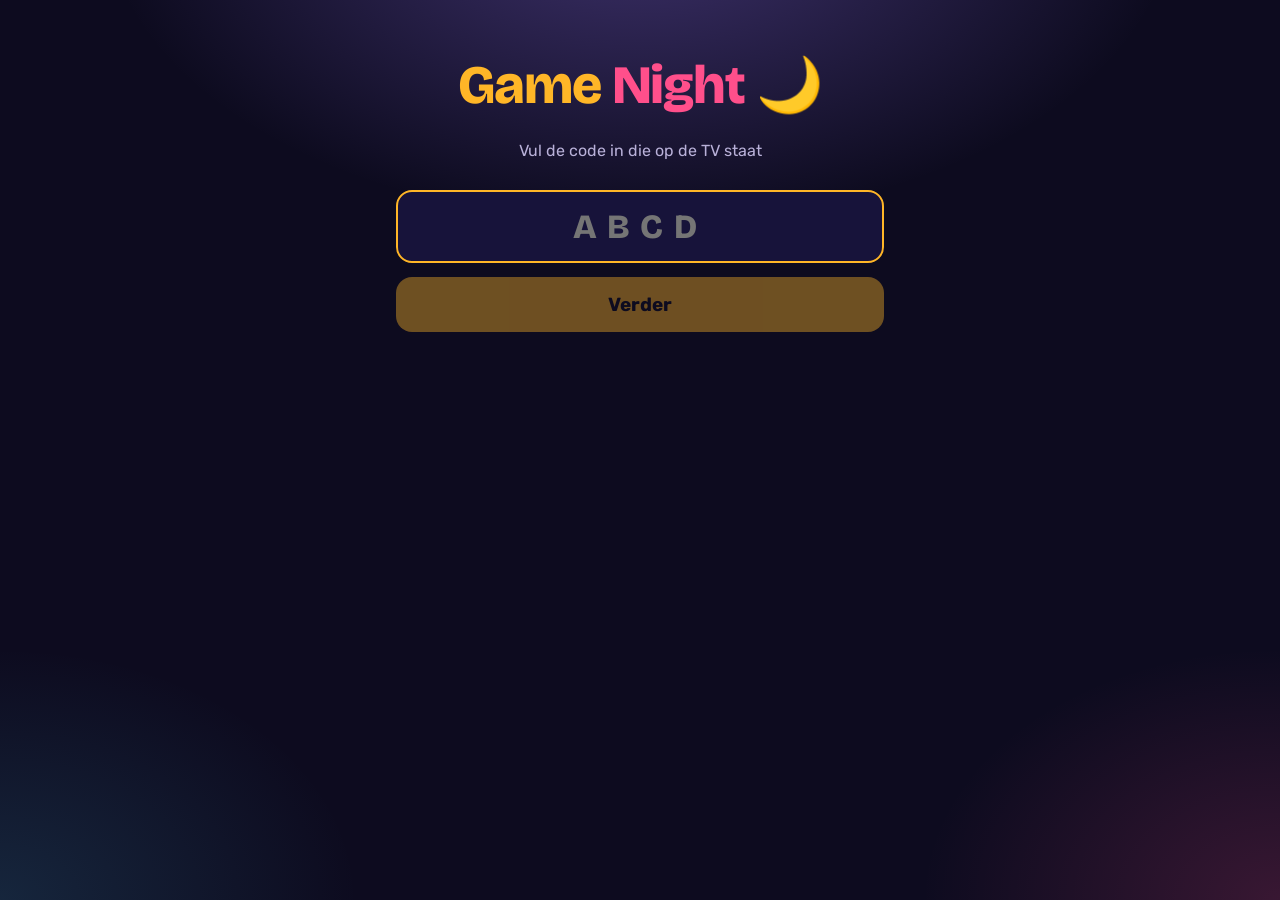
==== play.html @ 7d01547b "Game Night v1: quizavond met TV als host en telefoons als controller - Lobby met QR/code, spelleider" ====
<!doctype html>
<html lang="nl">
<head>
  <meta charset="utf-8">
  <meta name="viewport" content="width=device-width, initial-scale=1, viewport-fit=cover, maximum-scale=1">
  <meta name="theme-color" content="#0d0b1f">
  <meta name="apple-mobile-web-app-capable" content="yes">
  <title>Game Night</title>
  <link rel="icon" href="data:image/svg+xml,<svg xmlns='http://www.w3.org/2000/svg' viewBox='0 0 100 100'><text y='.9em' font-size='90'>🌙</text></svg>">
  <link rel="stylesheet" href="css/base.css">
  <link rel="stylesheet" href="css/play.css">
</head>
<body class="ph">
  <div id="banner" class="hidden"></div>
  <div id="ph">
    <div class="bar" id="bar"></div>
    <main id="screen"></main>
  </div>
  <div id="sheet" class="sheet hidden"></div>
  <script src="js/content.js"></script>
  <script src="js/engine.js"></script>
  <script src="js/net.js"></script>
  <script src="js/play.js"></script>
</body>
</html>
---- css/base.css ----
@import url('https://fonts.googleapis.com/css2?family=Bricolage+Grotesque:opsz,wght@12..96,600;12..96,800&family=Rubik:wght@400;500;700&display=swap');

:root {
  --ink: #0d0b1f;
  --ink-2: #17133a;
  --ink-3: #231d55;
  --line: rgba(255, 255, 255, 0.12);
  --text: #fff8ec;
  --muted: #b9b1d9;
  --pink: #ff4f8b;
  --amber: #ffb627;
  --mint: #3ddc97;
  --sky: #4cc9f0;
  --violet: #9b7bff;
  --bad: #ff5d5d;
  --a: #ff4f8b;
  --b: #4cc9f0;
  --c: #ffb627;
  --d: #3ddc97;
  --radius: 18px;
  --display: 'Bricolage Grotesque', 'Rubik', system-ui, sans-serif;
  --body: 'Rubik', system-ui, -apple-system, 'Segoe UI', sans-serif;
}

* { box-sizing: border-box; }
html, body { margin: 0; height: 100%; }
body {
  background: var(--ink);
  background-image:
    radial-gradient(60% 50% at 50% -10%, rgba(155, 123, 255, 0.35), transparent 70%),
    radial-gradient(40% 40% at 100% 100%, rgba(255, 79, 139, 0.18), transparent 70%),
    radial-gradient(40% 40% at 0% 100%, rgba(76, 201, 240, 0.14), transparent 70%);
  background-attachment: fixed;
  color: var(--text);
  font-family: var(--body);
  -webkit-font-smoothing: antialiased;
}
button { font: inherit; color: inherit; cursor: pointer; }
.hidden { display: none !important; }

.logo {
  font-family: var(--display);
  font-weight: 800;
  letter-spacing: -0.02em;
  line-height: 0.9;
}
.logo .g { color: var(--amber); }
.logo .n { color: var(--pink); }
.logo .moon { display: inline-block; transform: rotate(-20deg); }

@keyframes pop { 0% { transform: scale(0.6); opacity: 0; } 70% { transform: scale(1.06); opacity: 1; } 100% { transform: scale(1); } }
@keyframes rise { from { transform: translateY(24px); opacity: 0; } to { transform: none; opacity: 1; } }
@keyframes pulse { 0%, 100% { transform: scale(1); } 50% { transform: scale(1.06); } }
@keyframes shake { 0%, 100% { transform: none; } 25% { transform: translateX(-6px) rotate(-2deg); } 75% { transform: translateX(6px) rotate(2deg); } }
@keyframes spin { to { transform: rotate(360deg); } }
@keyframes float { 0%, 100% { transform: translateY(0); } 50% { transform: translateY(-8px); } }
.pop { animation: pop 0.45s cubic-bezier(0.2, 0.9, 0.3, 1.2) both; }
.rise { animation: rise 0.5s ease both; }

@media (prefers-reduced-motion: reduce) {
  *, *::before, *::after { animation-duration: 0.01ms !important; transition-duration: 0.01ms !important; }
}
---- css/play.css ----
/* Telefoon-controller */
body.ph { min-height: 100dvh; overscroll-behavior: none; -webkit-tap-highlight-color: transparent; }
#ph { max-width: 520px; margin: 0 auto; min-height: 100dvh; display: flex; flex-direction: column; padding: 12px 16px calc(16px + env(safe-area-inset-bottom)); }

.bar { display: flex; align-items: center; gap: 10px; padding: 4px 0 10px; }
.bar .me { display: flex; align-items: center; gap: 8px; flex: 1; min-width: 0; }
.bar .av { width: 40px; height: 40px; border-radius: 50%; display: grid; place-items: center; font-size: 22px; background: var(--c, var(--ink-3)); flex: none; }
.bar .nm { font-weight: 700; white-space: nowrap; overflow: hidden; text-overflow: ellipsis; }
.bar .sc { font-family: var(--display); font-weight: 800; color: var(--amber); }
.bar .rank { color: var(--muted); font-size: 14px; }
.iconbtn { background: var(--ink-3); border: 1px solid var(--line); border-radius: 12px; width: 44px; height: 44px; font-size: 20px; flex: none; }

.tbar { height: 6px; border-radius: 99px; background: var(--ink-3); overflow: hidden; margin-bottom: 14px; }
.tbar i { display: block; height: 100%; background: var(--amber); border-radius: 99px; transform-origin: left; }

#screen { flex: 1; display: flex; flex-direction: column; gap: 12px; }
.q { font-family: var(--display); font-weight: 800; font-size: 22px; line-height: 1.2; text-wrap: balance; }
.sub { color: var(--muted); }
.catline { color: var(--muted); font-size: 14px; }
.big { font-size: 72px; text-align: center; margin-top: 8vh; animation: pop 0.45s both; }
.title { font-family: var(--display); font-weight: 800; font-size: 30px; text-align: center; }
.center { text-align: center; }

.choices { display: grid; gap: 10px; }
.ch { display: flex; align-items: center; gap: 12px; text-align: left; background: var(--ink-2); border: 2px solid var(--line); border-radius: var(--radius); padding: 14px 14px; font-size: 18px; font-weight: 500; min-height: 64px; transition: transform 0.1s; }
.ch:active { transform: scale(0.97); }
.ch .l { flex: none; width: 36px; height: 36px; border-radius: 10px; display: grid; place-items: center; font-family: var(--display); font-weight: 800; color: var(--ink); }
.choices .ch:nth-child(1) .l { background: var(--a); }
.choices .ch:nth-child(2) .l { background: var(--b); }
.choices .ch:nth-child(3) .l { background: var(--c); }
.choices .ch:nth-child(4) .l { background: var(--d); }
.choices .ch:nth-child(5) .l { background: var(--violet); }
.choices .ch:nth-child(6) .l { background: var(--pink); }
.choices .ch:nth-child(7) .l { background: var(--sky); }
.choices .ch:nth-child(8) .l { background: var(--amber); }
.ch[disabled] { opacity: 0.3; }
.ch.mine { border-style: dashed; }
.ch.picked { border-color: var(--amber); background: rgba(255, 182, 39, 0.15); }
.ch .ord { margin-left: auto; width: 32px; height: 32px; border-radius: 50%; background: var(--amber); color: var(--ink); display: grid; place-items: center; font-weight: 800; font-family: var(--display); }

.cta { background: var(--amber); color: var(--ink); border: 0; border-radius: 16px; padding: 16px; font-size: 19px; font-weight: 700; width: 100%; }
.cta:disabled { opacity: 0.4; }
.cta.pink { background: var(--pink); color: white; }
.cta.ghost { background: var(--ink-3); color: var(--text); border: 1px solid var(--line); }
.small { font-size: 14px; padding: 10px 14px; border-radius: 12px; }
.row { display: flex; gap: 8px; }
.row > * { flex: 1; }

input.field { width: 100%; background: var(--ink-2); border: 2px solid var(--line); border-radius: 16px; color: var(--text); font: inherit; font-size: 22px; padding: 14px 16px; outline: none; }
input.field:focus { border-color: var(--amber); }
input.code { text-transform: uppercase; letter-spacing: 0.3em; text-align: center; font-family: var(--display); font-weight: 800; font-size: 34px; }
.preview { color: var(--muted); text-align: center; min-height: 20px; }

.avgrid { display: grid; grid-template-columns: repeat(6, 1fr); gap: 8px; }
.avgrid button { aspect-ratio: 1; font-size: 26px; background: var(--ink-2); border: 2px solid var(--line); border-radius: 14px; }
.avgrid button.on { border-color: var(--amber); background: rgba(255, 182, 39, 0.2); transform: scale(1.05); }

.card { background: var(--ink-2); border: 1px solid var(--line); border-radius: var(--radius); padding: 14px; }
.label { font-size: 13px; text-transform: uppercase; letter-spacing: 0.08em; color: var(--muted); margin-bottom: 8px; }
.seg { display: flex; gap: 6px; }
.seg button { flex: 1; background: var(--ink-3); border: 2px solid transparent; border-radius: 12px; padding: 10px 4px; font-size: 14px; line-height: 1.2; }
.seg button.on { border-color: var(--amber); background: rgba(255, 182, 39, 0.15); }
.seg button b { display: block; font-size: 20px; }
.toggle { display: flex; align-items: center; justify-content: space-between; padding: 8px 0; }
.sw { width: 52px; height: 30px; border-radius: 99px; background: var(--ink-3); border: 0; position: relative; }
.sw::after { content: ''; position: absolute; top: 3px; left: 3px; width: 24px; height: 24px; border-radius: 50%; background: var(--muted); transition: 0.2s; }
.sw.on { background: var(--mint); }
.sw.on::after { left: 25px; background: white; }

.plist { display: grid; gap: 6px; }
.prow { display: flex; align-items: center; gap: 10px; }
.prow .av { width: 34px; height: 34px; border-radius: 50%; display: grid; place-items: center; background: var(--c); }
.prow .nm { flex: 1; font-weight: 500; }
.prow .off { color: var(--bad); font-size: 12px; }
.prow button { background: var(--ink-3); border: 1px solid var(--line); border-radius: 10px; padding: 6px 10px; font-size: 13px; }

.vote { display: grid; grid-template-columns: 1fr 1fr; gap: 10px; }
.vote button { background: var(--ink-2); border: 2px solid var(--line); border-radius: var(--radius); padding: 14px 8px; display: grid; justify-items: center; gap: 6px; }
.vote .av { width: 54px; height: 54px; border-radius: 50%; display: grid; place-items: center; font-size: 30px; background: var(--c); }

input[type=range] { width: 100%; accent-color: var(--amber); height: 40px; }
.wagerval { font-family: var(--display); font-weight: 800; font-size: 56px; text-align: center; color: var(--amber); }

.foot { margin-top: auto; display: flex; gap: 8px; padding-top: 12px; }
.pubtn { flex: 1; background: linear-gradient(135deg, var(--violet), var(--pink)); border: 0; border-radius: 14px; padding: 12px; font-weight: 700; color: white; }
.skipbtn { background: var(--ink-3); border: 1px solid var(--line); border-radius: 14px; padding: 12px 14px; font-size: 14px; }
.puactive { flex: 1; text-align: center; padding: 12px; border-radius: 14px; border: 1px dashed var(--violet); color: var(--violet); font-weight: 700; }

/* sheets */
.sheet { position: fixed; inset: 0; background: rgba(13, 11, 31, 0.7); display: flex; align-items: flex-end; z-index: 20; }
.sheet .in { background: var(--ink-2); width: 100%; max-width: 520px; margin: 0 auto; border-radius: 24px 24px 0 0; padding: 18px 16px calc(18px + env(safe-area-inset-bottom)); display: grid; gap: 10px; max-height: 85dvh; overflow: auto; animation: rise 0.25s both; }
.sheet h3 { margin: 0; font-family: var(--display); font-size: 22px; }
.pu { display: flex; gap: 12px; align-items: center; text-align: left; background: var(--ink-3); border: 1px solid var(--line); border-radius: 14px; padding: 12px; }
.pu .e { font-size: 26px; width: 40px; text-align: center; }
.pu small { display: block; color: var(--muted); }

#banner { position: fixed; top: 0; left: 0; right: 0; background: var(--bad); color: white; text-align: center; padding: 8px calc(12px + env(safe-area-inset-right)) 8px; font-weight: 700; z-index: 30; font-size: 14px; }
.waitdots::after { content: '…'; animation: pulse 1s infinite; }
.mylist { display: flex; gap: 6px; flex-wrap: wrap; }
.mylist span { background: var(--ink-3); border-radius: 99px; padding: 4px 10px; font-size: 14px; }
.awardline { background: var(--ink-2); border-radius: 14px; padding: 12px; text-align: center; border: 1px solid var(--line); }
.landing { display: grid; gap: 14px; margin-top: 4vh; }
.landing h1 { font-size: 54px; margin: 0; text-align: center; }
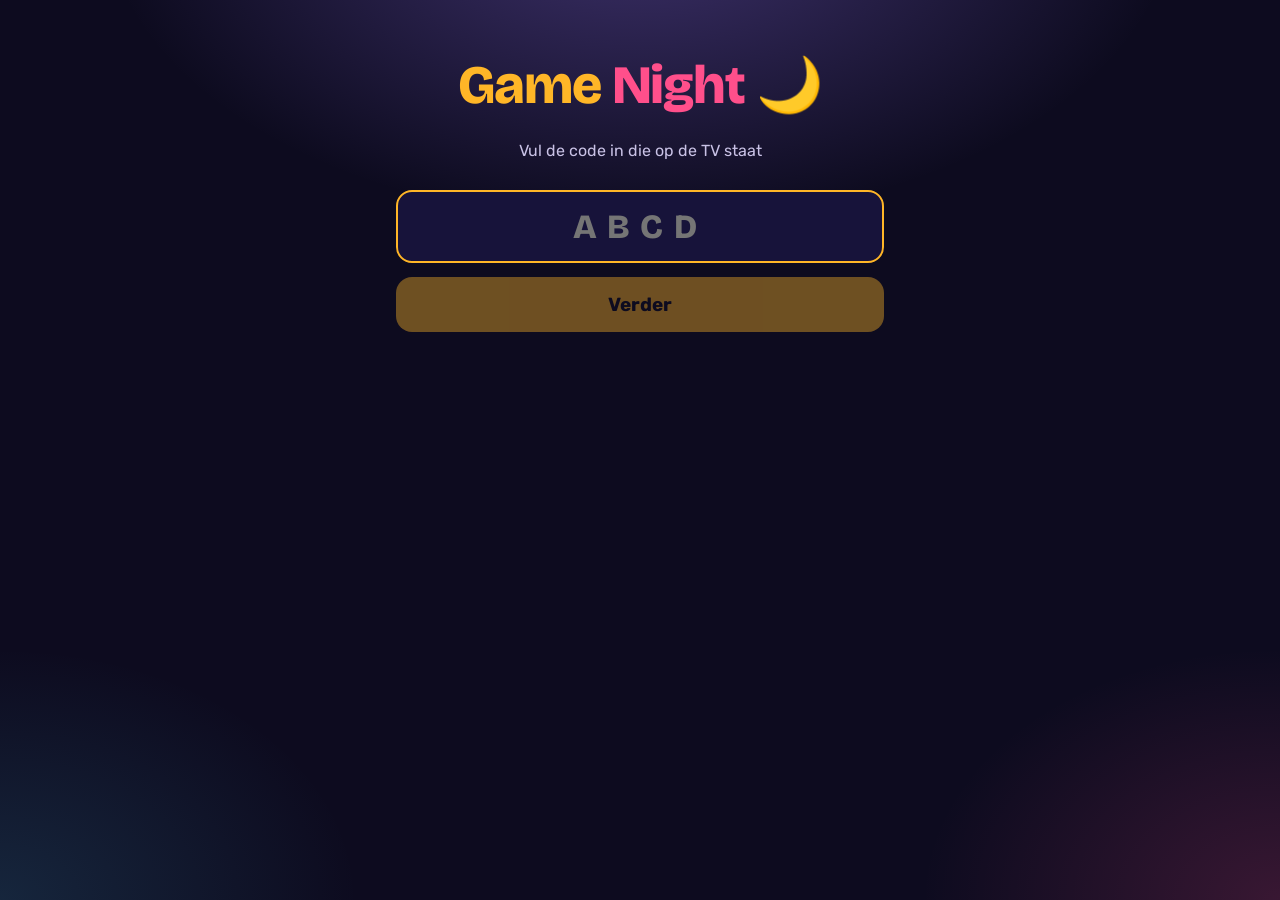
==== commit 80fae462: "De show: Joep de Maan, muziek en geluid, spannende onthullingen, uitleg en terugblik - Presentator J" ====
--- a/play.html
+++ b/play.html
@@ -18,7 +18,7 @@
   </div>
   <div id="sheet" class="sheet hidden"></div>
   <script src="js/content.js"></script>
-  <script src="js/engine.js"></script>
+  <script src="data/weetjes.js"></script>
   <script src="js/net.js"></script>
   <script src="js/play.js"></script>
 </body>
--- a/css/base.css
+++ b/css/base.css
@@ -1,4 +1,4 @@
-@import url('https://fonts.googleapis.com/css2?family=Bricolage+Grotesque:opsz,wght@12..96,600;12..96,800&family=Rubik:wght@400;500;700&display=swap');
+@import url('https://fonts.googleapis.com/css2?family=Bricolage+Grotesque:opsz,wght@12..96,600;12..96,800&family=Rubik:wght@400;500;700&family=Orbitron:wght@700;900&family=Bungee&display=swap');
 
 :root {
   --ink: #0d0b1f;
@@ -6,7 +6,7 @@
   --ink-3: #231d55;
   --line: rgba(255, 255, 255, 0.12);
   --text: #fff8ec;
-  --muted: #b9b1d9;
+  --muted: #c9c2e6;
   --pink: #ff4f8b;
   --amber: #ffb627;
   --mint: #3ddc97;
@@ -60,3 +60,46 @@
 @media (prefers-reduced-motion: reduce) {
   *, *::before, *::after { animation-duration: 0.01ms !important; transition-duration: 0.01ms !important; }
 }
+
+/* ---------- thema's ---------- */
+body.theme-nerd {
+  --ink: #050d14;
+  --ink-2: #0b1a26;
+  --ink-3: #12304a;
+  --line: rgba(0, 255, 200, 0.18);
+  --text: #e6fff8;
+  --muted: #8fc7c0;
+  --pink: #ff3df2;
+  --amber: #39ff14;
+  --mint: #00ffc8;
+  --sky: #00b3ff;
+  --violet: #8a5cff;
+  --display: 'Orbitron', 'Rubik', system-ui, sans-serif;
+  background-image:
+    linear-gradient(rgba(0, 255, 200, 0.05) 1px, transparent 1px),
+    linear-gradient(90deg, rgba(0, 255, 200, 0.05) 1px, transparent 1px),
+    radial-gradient(60% 50% at 50% -10%, rgba(0, 179, 255, 0.35), transparent 70%),
+    radial-gradient(40% 40% at 100% 100%, rgba(255, 61, 242, 0.16), transparent 70%);
+  background-size: 40px 40px, 40px 40px, auto, auto;
+}
+body.theme-nerd .logo .g, body.theme-nerd .logo .n { letter-spacing: 0.04em; }
+body.theme-retro {
+  --ink: #170530;
+  --ink-2: #261047;
+  --ink-3: #3a1a66;
+  --line: rgba(255, 42, 109, 0.25);
+  --text: #fff4fb;
+  --muted: #d1b3e6;
+  --pink: #ff2a6d;
+  --amber: #f9c80e;
+  --mint: #05ffa1;
+  --sky: #05d9e8;
+  --violet: #b967ff;
+  --display: 'Bungee', 'Rubik', system-ui, sans-serif;
+  background-image:
+    linear-gradient(transparent 62%, rgba(255, 42, 109, 0.22) 62.2%, transparent 63%),
+    repeating-linear-gradient(90deg, rgba(5, 217, 232, 0.07) 0 2px, transparent 2px 80px),
+    radial-gradient(50% 40% at 50% 62%, rgba(249, 200, 14, 0.25), transparent 70%),
+    radial-gradient(70% 60% at 50% 0%, rgba(185, 103, 255, 0.4), transparent 70%);
+}
+body.theme-retro .qtext, body.theme-retro h2 { text-shadow: 0.06em 0.06em 0 rgba(255, 42, 109, 0.55); }
--- a/css/play.css
+++ b/css/play.css
@@ -46,8 +46,8 @@
 .row { display: flex; gap: 8px; }
 .row > * { flex: 1; }
 
-input.field { width: 100%; background: var(--ink-2); border: 2px solid var(--line); border-radius: 16px; color: var(--text); font: inherit; font-size: 22px; padding: 14px 16px; outline: none; }
-input.field:focus { border-color: var(--amber); }
+input.field, textarea.field { width: 100%; background: var(--ink-2); border: 2px solid var(--line); border-radius: 16px; color: var(--text); font: inherit; font-size: 22px; padding: 14px 16px; outline: none; }
+input.field:focus, textarea.field:focus { border-color: var(--amber); }
 input.code { text-transform: uppercase; letter-spacing: 0.3em; text-align: center; font-family: var(--display); font-weight: 800; font-size: 34px; }
 .preview { color: var(--muted); text-align: center; min-height: 20px; }
 
@@ -101,3 +101,111 @@
 .awardline { background: var(--ink-2); border-radius: 14px; padding: 12px; text-align: center; border: 1px solid var(--line); }
 .landing { display: grid; gap: 14px; margin-top: 4vh; }
 .landing h1 { font-size: 54px; margin: 0; text-align: center; }
+
+/* waar of nep */
+.tfbtns { display: grid; grid-template-columns: 1fr 1fr; gap: 12px; }
+.tfbtns .ch { flex-direction: column; justify-content: center; gap: 6px; min-height: 150px; font-size: 40px; text-align: center; }
+.tfbtns .ch b { font-family: var(--display); font-size: 26px; }
+.tfbtns .tfw { border-color: rgba(61, 220, 151, .6); background: rgba(61, 220, 151, .12); }
+.tfbtns .tfn { border-color: rgba(255, 93, 93, .6); background: rgba(255, 93, 93, .12); }
+/* teams */
+.tbadge { display: inline-block; border: 1px solid var(--t); color: var(--t); border-radius: 99px; padding: 0 8px; font-size: 13px; font-weight: 700; }
+#teampick button.on { border-color: var(--t); background: color-mix(in srgb, var(--t) 18%, transparent); }
+.rounds { display: flex; flex-wrap: wrap; gap: 6px; }
+.rounds button { background: var(--ink-3); border: 2px solid transparent; border-radius: 99px; padding: 8px 12px; font-size: 14px; opacity: .5; text-decoration: line-through; }
+.rounds button.on { opacity: 1; text-decoration: none; border-color: var(--mint); background: rgba(61, 220, 151, .12); }
+.rounds button[disabled] { border-color: var(--amber); background: rgba(255, 182, 39, .12); }
+
+/* hoger of lager */
+.hlcards { display: grid; grid-template-columns: 1fr 1fr; gap: 10px; }
+.hlcards .card b { font-family: var(--display); font-size: 24px; color: var(--amber); }
+/* lingo */
+.lgrid { display: grid; gap: 6px; justify-content: center; }
+.lrow { display: flex; gap: 6px; }
+.lrow span { width: 52px; height: 52px; display: grid; place-items: center; border: 2px solid var(--line); border-radius: 10px; font-family: var(--display); font-weight: 800; font-size: 26px; background: var(--ink-2); }
+.lrow.cur span { border-color: var(--amber); }
+.lrow .mg, .key.mg { background: var(--mint); color: var(--ink); border-color: var(--mint); }
+.lrow .my, .key.my { background: var(--amber); color: var(--ink); border-color: var(--amber); border-radius: 50%; }
+.lrow .m- { background: var(--ink-3); color: var(--muted); }
+.key.m- { opacity: .35; }
+.kb { display: grid; gap: 6px; margin-top: auto; }
+.krow { display: flex; gap: 5px; justify-content: center; }
+.key { flex: 1; max-width: 40px; height: 50px; border: 0; border-radius: 8px; background: var(--ink-3); font-weight: 700; font-size: 16px; padding: 0; }
+.key.my { border-radius: 8px; }
+.key.wide { max-width: 60px; flex: 1.5; background: var(--violet); color: white; }
+/* puzzel */
+.pgrid { display: grid; grid-template-columns: 1fr 1fr 1fr; gap: 8px; }
+.pw { background: var(--ink-2); border: 2px solid var(--line); border-radius: 12px; padding: 14px 4px; font-weight: 700; font-size: 15px; min-height: 58px; word-break: break-word; }
+.pw.on { border-color: var(--amber); background: rgba(255, 182, 39, .18); }
+.pfound { border: 2px solid var(--g); background: color-mix(in srgb, var(--g) 16%, transparent); border-radius: 12px; padding: 10px; font-weight: 700; }
+/* tekenen */
+.cv { display: block; margin: 0 auto; border-radius: 16px; touch-action: none; box-shadow: 0 6px 20px rgba(0, 0, 0, .4); }
+.tools { display: flex; gap: 8px; justify-content: center; align-items: center; flex-wrap: wrap; }
+.sw-c { width: 36px; height: 36px; border-radius: 50%; border: 3px solid transparent; }
+.sw-c.on { border-color: var(--amber); transform: scale(1.12); }
+.sw-w { width: 44px; height: 40px; border-radius: 10px; background: var(--ink-3); border: 2px solid transparent; display: grid; place-items: center; }
+.sw-w i { display: block; border-radius: 50%; background: var(--text); }
+.sw-w.on { border-color: var(--amber); }
+.tools .cta.small { width: auto; }
+
+/* twee waarheden */
+.lgrow { display: flex; gap: 8px; align-items: center; }
+.lgrow .field { flex: 1; margin: 0; font-size: 16px; padding: 14px 12px; }
+.lgtag { flex: none; border: 2px solid var(--line); background: var(--ink-2); border-radius: 14px; padding: 12px 10px; font-size: 14px; font-weight: 700; min-width: 92px; }
+.lgtag.on { border-color: var(--pink); background: rgba(255, 79, 139, 0.2); color: var(--pink); }
+
+/* ganzenbord */
+.dicebtn { display: grid; place-items: center; gap: 6px; width: min(70vw, 260px); aspect-ratio: 1; margin: 18px auto; border-radius: 36px; border: 0; background: linear-gradient(145deg, var(--amber), var(--pink)); color: var(--ink); font-size: 92px; box-shadow: 0 14px 40px rgba(255, 79, 139, 0.35); }
+.dicebtn b { font-family: var(--display); font-size: 26px; }
+.dicebtn:active { transform: scale(0.96); }
+.dicebtn.shake { animation: shake 0.45s; }
+@keyframes shake { 0%, 100% { transform: rotate(0); } 20% { transform: rotate(-18deg) scale(1.05); } 40% { transform: rotate(14deg); } 60% { transform: rotate(-10deg); } 80% { transform: rotate(6deg); } }
+.dice { text-align: center; font-size: 140px; line-height: 1; margin-top: 10px; color: var(--amber); }
+.dice.show { animation: pop 0.5s both; }
+
+/* verhalen */
+textarea.field { resize: none; font-size: 17px; line-height: 1.4; }
+.ktprev { font-style: italic; font-size: 18px; border-color: var(--amber); }
+
+/* ---------- wachtkamer ---------- */
+.waitroom { margin-top: 18px; background: var(--ink-2); border: 1px solid var(--line); border-radius: var(--radius); overflow: hidden; }
+.wrtabs { display: grid; grid-template-columns: repeat(3, 1fr); border-bottom: 1px solid var(--line); }
+.wrtabs button { background: none; border: 0; color: var(--muted); font: inherit; font-size: 15px; font-weight: 700; padding: 12px 4px; }
+.wrtabs button.on { color: var(--text); box-shadow: inset 0 -3px 0 var(--amber); }
+.wrbody { padding: 16px; min-height: 150px; display: grid; align-content: center; gap: 12px; }
+.wrw { font-size: 18px; line-height: 1.45; animation: rise 0.35s both; }
+.wrnext { justify-self: end; background: none; border: 0; color: var(--sky); font: inherit; font-weight: 700; font-size: 15px; padding: 6px 0; }
+.wrsmall { text-align: center; color: var(--muted); font-size: 14px; }
+.noppen { display: grid; grid-template-columns: repeat(6, 1fr); gap: 8px; }
+.noppen button { aspect-ratio: 1; border-radius: 50%; border: 0; background: radial-gradient(circle at 35% 30%, rgba(255, 255, 255, 0.75), rgba(155, 123, 255, 0.55) 45%, rgba(76, 201, 240, 0.35)); box-shadow: inset 0 -3px 6px rgba(0, 0, 0, 0.25); transition: transform 0.12s; }
+.noppen button:active { transform: scale(0.85); }
+.noppen button.pop { background: rgba(255, 255, 255, 0.06); box-shadow: inset 0 2px 4px rgba(0, 0, 0, 0.4); animation: nopPop 0.25s; }
+@keyframes nopPop { 0% { transform: scale(1.25); } 100% { transform: scale(1); } }
+.wrstats { display: grid; grid-template-columns: repeat(2, 1fr); gap: 10px; }
+.wrstats div { background: var(--ink-3); border-radius: 14px; padding: 10px; text-align: center; display: grid; }
+.wrstats b { font-family: var(--display); font-size: 28px; color: var(--amber); }
+.wrstats b small { font-size: 15px; color: var(--muted); }
+.wrstats span { font-size: 13px; color: var(--muted); }
+
+/* ---------- uitleg ---------- */
+.label.center { text-align: center; margin-top: 18px; color: var(--sky); }
+.howto { display: grid; gap: 10px; }
+.howrow { display: flex; gap: 14px; align-items: center; background: var(--ink-2); border: 1px solid var(--line); border-radius: 16px; padding: 14px; font-size: 18px; font-weight: 600; animation: rise 0.4s both; }
+.howrow .e { font-size: 32px; flex: none; }
+
+/* ---------- spelleider ---------- */
+.iconbtn.gmbtn { width: auto; padding: 0 12px; display: flex; align-items: center; gap: 6px; border-color: var(--amber); }
+.iconbtn.gmbtn small { font-size: 13px; font-weight: 700; color: var(--amber); }
+.gmgrid { display: grid; grid-template-columns: 1fr 1fr; gap: 10px; }
+.gmtile { display: grid; justify-items: center; gap: 4px; background: var(--ink-3); border: 2px solid var(--line); border-radius: 18px; padding: 14px 8px; color: var(--text); font: inherit; font-size: 16px; font-weight: 700; min-height: 84px; }
+.gmtile .e { font-size: 28px; }
+.gmtile:active { transform: scale(0.97); border-color: var(--amber); }
+.gmtile.off { opacity: 0.35; }
+.gmsws { display: grid; grid-template-columns: 1fr 1fr; gap: 8px; }
+.gmsw { display: flex; align-items: center; gap: 8px; background: var(--ink-3); border: 2px solid var(--line); border-radius: 14px; padding: 12px; color: var(--text); font: inherit; font-size: 15px; font-weight: 700; }
+.gmsw .e { font-size: 20px; }
+.gmsw i { margin-left: auto; width: 34px; height: 20px; border-radius: 99px; background: var(--ink); position: relative; flex: none; transition: background 0.2s; }
+.gmsw i::after { content: ''; position: absolute; top: 3px; left: 3px; width: 14px; height: 14px; border-radius: 50%; background: var(--muted); transition: transform 0.2s, background 0.2s; }
+.gmsw.on { border-color: var(--mint); }
+.gmsw.on i { background: rgba(61, 220, 151, 0.35); }
+.gmsw.on i::after { transform: translateX(14px); background: var(--mint); }
